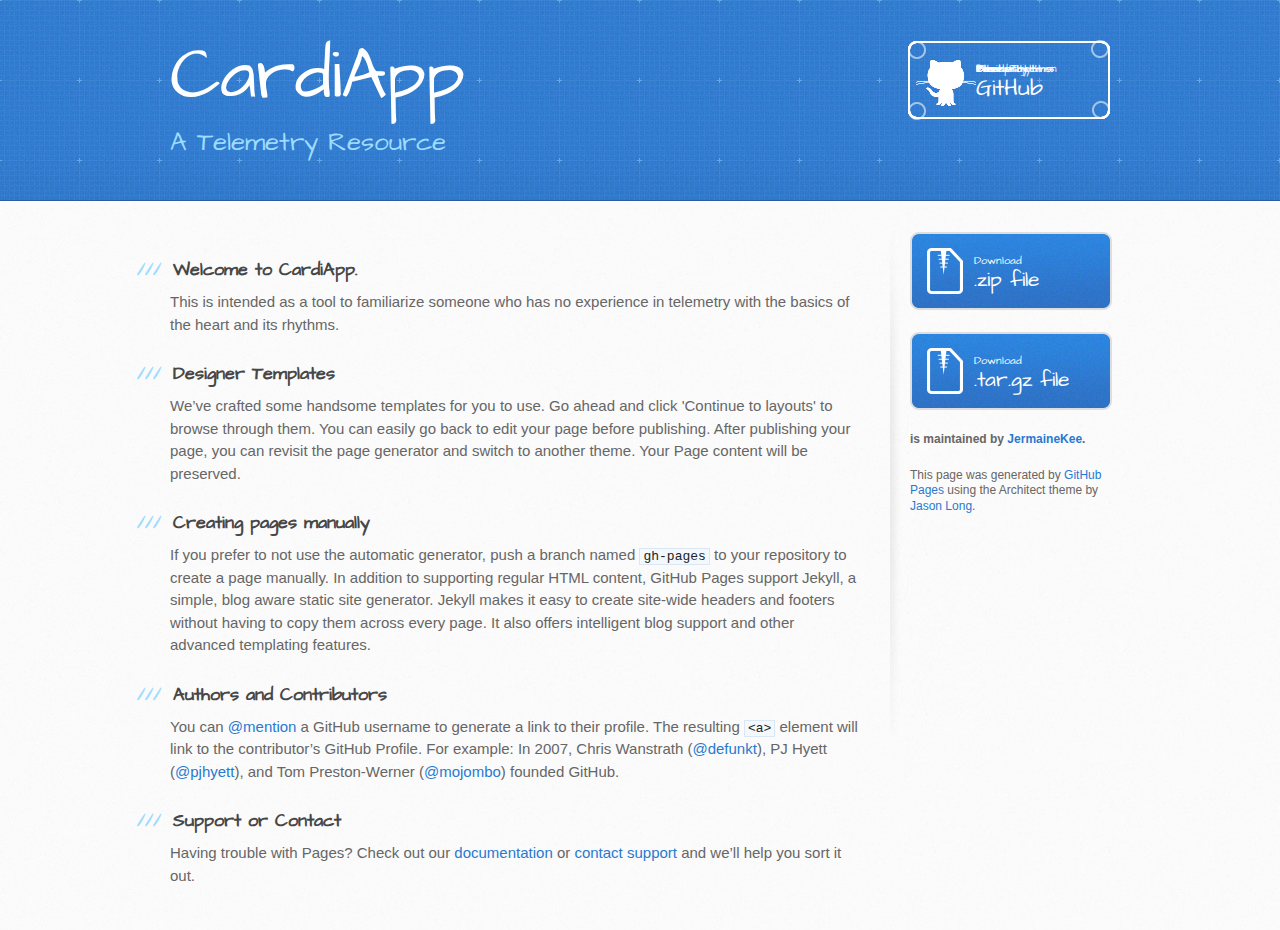
==== basic.html @ 7739f1e6 "added image and other pages" ====
<!DOCTYPE html>
<html>
  <head>
    <meta charset='utf-8'>
    <meta http-equiv="X-UA-Compatible" content="chrome=1">
    <meta name="viewport" content="width=device-width, initial-scale=1, maximum-scale=1">
    <link href='https://fonts.googleapis.com/css?family=Architects+Daughter' rel='stylesheet' type='text/css'>
    <link rel="stylesheet" type="text/css" href="stylesheets/stylesheet.css" media="screen">
    <link rel="stylesheet" type="text/css" href="stylesheets/github-light.css" media="screen">
    <link rel="stylesheet" type="text/css" href="stylesheets/print.css" media="print">

    <!--[if lt IE 9]>
    <script src="//html5shiv.googlecode.com/svn/trunk/html5.js"></script>
    <![endif]-->

    <title>CardiApp by JermaineKee</title>
  </head>

  <body>
    <header>
      <div class="inner">
        <h1>CardiApp</h1>
        <h2>A Telemetry Resource</h2>
        <a href="https://github.com/JermaineKee/cardiapp" class="button"><small>View project on</small> GitHub</a>
        <a href="heart.html" class="button"><small>The Heart</small></a>
        <a href="basic.html" class="button"><small>Basic Rhythms</small></a>
        <a href="blocks.html" class="button"><small>Blocks</small></a>
        <a href="paced.html" class="button"><small>Paced Rhythms</small></a>
        <a href="notthenorm.html" class="button"><small>Others</small></a>
      </div>
    </header>

    <div id="content-wrapper">
      <div class="inner clearfix">
        <section id="main-content">
          <h3>
<a id="welcome-to-cardiapp" class="anchor" href="#welcome-to-cardiapp" aria-hidden="true"><span class="octicon octicon-link"></span></a>Welcome to CardiApp.</h3>

<p>This is intended as a tool to familiarize someone who has no experience in telemetry with the basics of the heart and its rhythms.  </p>

<h3>
<a id="designer-templates" class="anchor" href="#designer-templates" aria-hidden="true"><span class="octicon octicon-link"></span></a>Designer Templates</h3>

<p>We’ve crafted some handsome templates for you to use. Go ahead and click 'Continue to layouts' to browse through them. You can easily go back to edit your page before publishing. After publishing your page, you can revisit the page generator and switch to another theme. Your Page content will be preserved.</p>

<h3>
<a id="creating-pages-manually" class="anchor" href="#creating-pages-manually" aria-hidden="true"><span class="octicon octicon-link"></span></a>Creating pages manually</h3>

<p>If you prefer to not use the automatic generator, push a branch named <code>gh-pages</code> to your repository to create a page manually. In addition to supporting regular HTML content, GitHub Pages support Jekyll, a simple, blog aware static site generator. Jekyll makes it easy to create site-wide headers and footers without having to copy them across every page. It also offers intelligent blog support and other advanced templating features.</p>

<h3>
<a id="authors-and-contributors" class="anchor" href="#authors-and-contributors" aria-hidden="true"><span class="octicon octicon-link"></span></a>Authors and Contributors</h3>

<p>You can <a href="https://github.com/blog/821" class="user-mention">@mention</a> a GitHub username to generate a link to their profile. The resulting <code>&lt;a&gt;</code> element will link to the contributor’s GitHub Profile. For example: In 2007, Chris Wanstrath (<a href="https://github.com/defunkt" class="user-mention">@defunkt</a>), PJ Hyett (<a href="https://github.com/pjhyett" class="user-mention">@pjhyett</a>), and Tom Preston-Werner (<a href="https://github.com/mojombo" class="user-mention">@mojombo</a>) founded GitHub.</p>

<h3>
<a id="support-or-contact" class="anchor" href="#support-or-contact" aria-hidden="true"><span class="octicon octicon-link"></span></a>Support or Contact</h3>

<p>Having trouble with Pages? Check out our <a href="https://help.github.com/pages">documentation</a> or <a href="https://github.com/contact">contact support</a> and we’ll help you sort it out.</p>

        </section>

        <aside id="sidebar">
          <a href="https://github.com/JermaineKee/cardiapp/zipball/master" class="button">
            <small>Download</small>
            .zip file
          </a>
          <a href="https://github.com/JermaineKee/cardiapp/tarball/master" class="button">
            <small>Download</small>
            .tar.gz file
          </a>

          <p class="repo-owner"><a href="https://github.com/JermaineKee/cardiapp"></a> is maintained by <a href="https://github.com/JermaineKee">JermaineKee</a>.</p>

          <p>This page was generated by <a href="https://pages.github.com">GitHub Pages</a> using the Architect theme by <a href="https://twitter.com/jasonlong">Jason Long</a>.</p>
        </aside>
      </div>
    </div>


  </body>
</html>
---- stylesheets/stylesheet.css ----
/*! normalize.css v3.0.2 | MIT License | git.io/normalize */

/**
 * 1. Set default font family to sans-serif.
 * 2. Prevent iOS text size adjust after orientation change, without disabling
 *    user zoom.
 */

html {
  font-family: sans-serif; /* 1 */
  -webkit-text-size-adjust: 100%; /* 2 */
  -ms-text-size-adjust: 100%; /* 2 */
}

/**
 * Remove default margin.
 */

body {
  margin: 0;
}

/* HTML5 display definitions
   ========================================================================== */

/**
 * Correct `block` display not defined for any HTML5 element in IE 8/9.
 * Correct `block` display not defined for `details` or `summary` in IE 10/11
 * and Firefox.
 * Correct `block` display not defined for `main` in IE 11.
 */

article,
aside,
details,
figcaption,
figure,
footer,
header,
hgroup,
main,
menu,
nav,
section,
summary {
  display: block;
}

/**
 * 1. Correct `inline-block` display not defined in IE 8/9.
 * 2. Normalize vertical alignment of `progress` in Chrome, Firefox, and Opera.
 */

audio,
canvas,
progress,
video {
  display: inline-block; /* 1 */
  vertical-align: baseline; /* 2 */
}

/**
 * Prevent modern browsers from displaying `audio` without controls.
 * Remove excess height in iOS 5 devices.
 */

audio:not([controls]) {
  display: none;
  height: 0;
}

/**
 * Address `[hidden]` styling not present in IE 8/9/10.
 * Hide the `template` element in IE 8/9/11, Safari, and Firefox < 22.
 */

[hidden],
template {
  display: none;
}

/* Links
   ========================================================================== */

/**
 * Remove the gray background color from active links in IE 10.
 */

a {
  background-color: transparent;
}

/**
 * Improve readability when focused and also mouse hovered in all browsers.
 */

a:active,
a:hover {
  outline: 0;
}

/* Text-level semantics
   ========================================================================== */

/**
 * Address styling not present in IE 8/9/10/11, Safari, and Chrome.
 */

abbr[title] {
  border-bottom: 1px dotted;
}

/**
 * Address style set to `bolder` in Firefox 4+, Safari, and Chrome.
 */

b,
strong {
  font-weight: bold;
}

/**
 * Address styling not present in Safari and Chrome.
 */

dfn {
  font-style: italic;
}

/**
 * Address variable `h1` font-size and margin within `section` and `article`
 * contexts in Firefox 4+, Safari, and Chrome.
 */

h1 {
  margin: 0.67em 0;
  font-size: 2em;
}

/**
 * Address styling not present in IE 8/9.
 */

mark {
  color: #000;
  background: #ff0;
}

/**
 * Address inconsistent and variable font size in all browsers.
 */

small {
  font-size: 80%;
}

/**
 * Prevent `sub` and `sup` affecting `line-height` in all browsers.
 */

sub,
sup {
  position: relative;
  font-size: 75%;
  line-height: 0;
  vertical-align: baseline;
}

sup {
  top: -0.5em;
}

sub {
  bottom: -0.25em;
}

/* Embedded content
   ========================================================================== */

/**
 * Remove border when inside `a` element in IE 8/9/10.
 */

img {
  border: 0;
}

/**
 * Correct overflow not hidden in IE 9/10/11.
 */

svg:not(:root) {
  overflow: hidden;
}

/* Grouping content
   ========================================================================== */

/**
 * Address margin not present in IE 8/9 and Safari.
 */

figure {
  margin: 1em 40px;
}

/**
 * Address differences between Firefox and other browsers.
 */

hr {
  height: 0;
  -moz-box-sizing: content-box;
  box-sizing: content-box;
}

/**
 * Contain overflow in all browsers.
 */

pre {
  overflow: auto;
}

/**
 * Address odd `em`-unit font size rendering in all browsers.
 */

code,
kbd,
pre,
samp {
  font-family: monospace, monospace;
  font-size: 1em;
}

/* Forms
   ========================================================================== */

/**
 * Known limitation: by default, Chrome and Safari on OS X allow very limited
 * styling of `select`, unless a `border` property is set.
 */

/**
 * 1. Correct color not being inherited.
 *    Known issue: affects color of disabled elements.
 * 2. Correct font properties not being inherited.
 * 3. Address margins set differently in Firefox 4+, Safari, and Chrome.
 */

button,
input,
optgroup,
select,
textarea {
  margin: 0; /* 3 */
  font: inherit; /* 2 */
  color: inherit; /* 1 */
}

/**
 * Address `overflow` set to `hidden` in IE 8/9/10/11.
 */

button {
  overflow: visible;
}

/**
 * Address inconsistent `text-transform` inheritance for `button` and `select`.
 * All other form control elements do not inherit `text-transform` values.
 * Correct `button` style inheritance in Firefox, IE 8/9/10/11, and Opera.
 * Correct `select` style inheritance in Firefox.
 */

button,
select {
  text-transform: none;
}

/**
 * 1. Avoid the WebKit bug in Android 4.0.* where (2) destroys native `audio`
 *    and `video` controls.
 * 2. Correct inability to style clickable `input` types in iOS.
 * 3. Improve usability and consistency of cursor style between image-type
 *    `input` and others.
 */

button,
html input[type="button"], /* 1 */
input[type="reset"],
input[type="submit"] {
  -webkit-appearance: button; /* 2 */
  cursor: pointer; /* 3 */
}

/**
 * Re-set default cursor for disabled elements.
 */

button[disabled],
html input[disabled] {
  cursor: default;
}

/**
 * Remove inner padding and border in Firefox 4+.
 */

button::-moz-focus-inner,
input::-moz-focus-inner {
  padding: 0;
  border: 0;
}

/**
 * Address Firefox 4+ setting `line-height` on `input` using `!important` in
 * the UA stylesheet.
 */
img {
  vertical-align: middle;
}
.img-responsive {
  display:block;
  max-width: 100%;
  height: auto;
}
input {
  line-height: normal;
}

/**
 * It's recommended that you don't attempt to style these elements.
 * Firefox's implementation doesn't respect box-sizing, padding, or width.
 *
 * 1. Address box sizing set to `content-box` in IE 8/9/10.
 * 2. Remove excess padding in IE 8/9/10.
 */

input[type="checkbox"],
input[type="radio"] {
  box-sizing: border-box; /* 1 */
  padding: 0; /* 2 */
}

/**
 * Fix the cursor style for Chrome's increment/decrement buttons. For certain
 * `font-size` values of the `input`, it causes the cursor style of the
 * decrement button to change from `default` to `text`.
 */

input[type="number"]::-webkit-inner-spin-button,
input[type="number"]::-webkit-outer-spin-button {
  height: auto;
}

/**
 * 1. Address `appearance` set to `searchfield` in Safari and Chrome.
 * 2. Address `box-sizing` set to `border-box` in Safari and Chrome
 *    (include `-moz` to future-proof).
 */

input[type="search"] {
  -webkit-box-sizing: content-box; /* 2 */
  -moz-box-sizing: content-box;
  box-sizing: content-box;
  -webkit-appearance: textfield; /* 1 */
}

/**
 * Remove inner padding and search cancel button in Safari and Chrome on OS X.
 * Safari (but not Chrome) clips the cancel button when the search input has
 * padding (and `textfield` appearance).
 */

input[type="search"]::-webkit-search-cancel-button,
input[type="search"]::-webkit-search-decoration {
  -webkit-appearance: none;
}

/**
 * Define consistent border, margin, and padding.
 */

fieldset {
  padding: 0.35em 0.625em 0.75em;
  margin: 0 2px;
  border: 1px solid #c0c0c0;
}

/**
 * 1. Correct `color` not being inherited in IE 8/9/10/11.
 * 2. Remove padding so people aren't caught out if they zero out fieldsets.
 */

legend {
  padding: 0; /* 2 */
  border: 0; /* 1 */
}

/**
 * Remove default vertical scrollbar in IE 8/9/10/11.
 */

textarea {
  overflow: auto;
}

/**
 * Don't inherit the `font-weight` (applied by a rule above).
 * NOTE: the default cannot safely be changed in Chrome and Safari on OS X.
 */

optgroup {
  font-weight: bold;
}

/* Tables
   ========================================================================== */

/**
 * Remove most spacing between table cells.
 */

table {
  border-spacing: 0;
  border-collapse: collapse;
}

td,
th {
  padding: 0;
}

/* LAYOUT STYLES */
body {
  font-family: 'Helvetica Neue', Helvetica, Arial, serif;
  font-size: 15px;
  font-weight: 400;
  line-height: 1.5;
  color: #666;
  background: #fafafa url(../images/body-bg.jpg) 0 0 repeat;
}

p {
  margin-top: 0;
}

a {
  color: #2879d0;
}
a:hover {
  color: #2268b2;
}

header {
  padding-top: 40px;
  padding-bottom: 40px;
  font-family: 'Architects Daughter', 'Helvetica Neue', Helvetica, Arial, serif;
  background: #2e7bcf url(../images/header-bg.jpg) 0 0 repeat-x;
  border-bottom: solid 1px #275da1;
}

header h1 {
  width: 540px;
  margin-top: 0;
  margin-bottom: 0.2em;
  font-size: 72px;
  font-weight: normal;
  line-height: 1;
  color: #fff;
  letter-spacing: -1px;
}

header h2 {
  width: 540px;
  margin-top: 0;
  margin-bottom: 0;
  font-size: 26px;
  font-weight: normal;
  line-height: 1.3;
  color: #9ddcff;
  letter-spacing: 0;
}

.inner {
  position: relative;
  width: 940px;
  margin: 0 auto;
}

#content-wrapper {
  padding-top: 30px;
  border-top: solid 1px #fff;
}

#main-content {
  float: left;
  width: 690px;
}

#main-content img {
  max-width: 100%;
}

aside#sidebar {
  float: right;
  width: 200px;
  min-height: 504px;
  padding-left: 20px;
  font-size: 12px;
  line-height: 1.3;
  background: transparent url(../images/sidebar-bg.jpg) 0 0 no-repeat;
}

aside#sidebar p.repo-owner,
aside#sidebar p.repo-owner a {
  font-weight: bold;
}

#downloads {
  margin-bottom: 40px;
}

a.button {
  width: 134px;
  height: 58px;
  padding-top: 22px;
  padding-left: 68px;
  font-family: 'Architects Daughter', 'Helvetica Neue', Helvetica, Arial, serif;
  font-size: 23px;
  line-height: 1.2;
  color: #fff;
}
a.button small {
  display: block;
  font-size: 11px;
}
header a.button {
  position: absolute;
  top: 0;
  right: 0;
  background: transparent url(../images/github-button.png) 0 0 no-repeat;
}
aside a.button {
  display: block;
  width: 138px;
  padding-left: 64px;
  margin-bottom: 20px;
  font-size: 21px;
  background: transparent url(../images/download-button.png) 0 0 no-repeat;
}

code, pre {
  margin-bottom: 30px;
  font-family: Monaco, "Bitstream Vera Sans Mono", "Lucida Console", Terminal, monospace;
  font-size: 13px;
  color: #222;
}

code {
  padding: 0 3px;
  background-color: #f2f8fc;
  border: solid 1px #dbe7f3;
}

pre {
  padding: 20px;
  overflow: auto;
  text-shadow: none;
  background: #fff;
  border: solid 1px #f2f2f2;
}
pre code {
  padding: 0;
  color: #2879d0;
  background-color: #fff;
  border: none;
}

ul, ol, dl {
  margin-bottom: 20px;
}


/* COMMON STYLES */

hr {
  height: 0;
  margin-top: 1em;
  margin-bottom: 1em;
  border: 0;
  border-top: solid 1px #ddd;
}

table {
  width: 100%;
  border: 1px solid #ebebeb;
}

th {
  font-weight: 500;
}

td {
  font-weight: 300;
  text-align: center;
  border: 1px solid #ebebeb;
}

form {
  padding: 20px;
  background: #f2f2f2;

}


/* GENERAL ELEMENT TYPE STYLES */

#main-content h1 {
  margin-top: 0;
  margin-bottom: 0;
  font-family: 'Architects Daughter', 'Helvetica Neue', Helvetica, Arial, serif;
  font-size: 2.8em;
  font-weight: normal;
  color: #474747;
  text-indent: 6px;
  letter-spacing: -1px;
}

#main-content h1:before {
  padding-right: 0.3em;
  margin-left: -0.9em;
  color: #9ddcff;
  content: "/";
}

#main-content h2 {
  margin-bottom: 8px;
  font-family: 'Architects Daughter', 'Helvetica Neue', Helvetica, Arial, serif;
  font-size: 22px;
  font-weight: bold;
  color: #474747;
  text-indent: 4px;
}
#main-content h2:before {
  padding-right: 0.3em;
  margin-left: -1.5em;
  content: "//";
  color: #9ddcff;
}

#main-content h3 {
  margin-top: 24px;
  margin-bottom: 8px;
  font-family: 'Architects Daughter', 'Helvetica Neue', Helvetica, Arial, serif;
  font-size: 18px;
  font-weight: bold;
  color: #474747;
  text-indent: 3px;
}

#main-content h3:before {
  padding-right: 0.3em;
  margin-left: -2em;
  content: "///";
  color: #9ddcff;
}

#main-content h4 {
  margin-bottom: 8px;
  font-family: 'Architects Daughter', 'Helvetica Neue', Helvetica, Arial, serif;
  font-size: 15px;
  font-weight: bold;
  color: #474747;
  text-indent: 3px;
}

h4:before {
  padding-right: 0.3em;
  margin-left: -2.8em;
  content: "////";
  color: #9ddcff;
}

#main-content h5 {
  margin-bottom: 8px;
  font-family: 'Architects Daughter', 'Helvetica Neue', Helvetica, Arial, serif;
  font-size: 14px;
  color: #474747;
  text-indent: 3px;
}
h5:before {
  padding-right: 0.3em;
  margin-left: -3.2em;
  content: "/////";
  color: #9ddcff;
}

#main-content h6 {
  margin-bottom: 8px;
  font-family: 'Architects Daughter', 'Helvetica Neue', Helvetica, Arial, serif;
  font-size: .8em;
  color: #474747;
  text-indent: 3px;
}
h6:before {
  padding-right: 0.3em;
  margin-left: -3.7em;
  content: "//////";
  color: #9ddcff;
}

p {
  margin-bottom: 20px;
}

a {
  text-decoration: none;
}

p a {
  font-weight: 400;
}

blockquote {
  padding: 0 0 0 30px;
  margin-bottom: 20px;
  font-size: 1.6em;
  border-left: 10px solid #e9e9e9;
}

ul {
  list-style-position: inside;
  list-style: disc;
  padding-left: 20px;
}

ol {
  list-style-position: inside;
  list-style: decimal;
  padding-left: 3px;
}

dl dd {
  font-style: italic;
  font-weight: 100;
}

footer {
  padding-top: 20px;
  padding-bottom: 30px;
  margin-top: 40px;
  font-size: 13px;
  color: #aaa;
  background: transparent url('../images/hr.png') 0 0 no-repeat;
}

footer a {
  color: #666;
}
footer a:hover {
  color: #444;
}

/* MISC */
.clearfix:after {
  display: block;
  height: 0;
  clear: both;
  visibility: hidden;
  content: '.';
}

.clearfix {display: inline-block;}
* html .clearfix {height: 1%;}
.clearfix {display: block;}

/* #Media Queries
================================================== */

/* Smaller than standard 960 (devices and browsers) */
@media only screen and (max-width: 959px) { }

/* Tablet Portrait size to standard 960 (devices and browsers) */
@media only screen and (min-width: 768px) and (max-width: 959px) {
  .inner {
    width: 740px;
  }
  header h1, header h2 {
    width: 340px;
  }
  header h1 {
    font-size: 60px;
  }
  header h2 {
    font-size: 30px;
  }
  #main-content {
    width: 490px;
  }
  #main-content h1:before,
  #main-content h2:before,
  #main-content h3:before,
  #main-content h4:before,
  #main-content h5:before,
  #main-content h6:before {
    padding-right: 0;
    margin-left: 0;
    content: none;
  }
}

/* All Mobile Sizes (devices and browser) */
@media only screen and (max-width: 767px) {
  .inner {
    width: 93%;
  }
  header {
    padding: 20px 0;
  }
  header .inner {
    position: relative;
  }
  header h1, header h2 {
    width: 100%;
  }
  header h1 {
    font-size: 48px;
  }
  header h2 {
    font-size: 24px;
  }
  header a.button {
    position: relative;
    display: inline-block;
    width: auto;
    height: auto;
    padding: 5px 10px;
    margin-top: 15px;
    font-size: 13px;
    line-height: 1;
    color: #2879d0;
    text-align: center;
    background-color: #9ddcff;
    background-image: none;
    border-radius: 5px;
    -moz-border-radius: 5px;
    -webkit-border-radius: 5px;
  }
  header a.button small {
    display: inline;
    font-size: 13px;
  }
  #main-content,
  aside#sidebar {
    float: none;
    width: 100% ! important;
  }
  aside#sidebar {
    min-height: 0;
    padding: 20px 0;
    margin-top: 20px;
    background-image: none;
    border-top: solid 1px #ddd;
  }
  aside#sidebar a.button {
    display: none;
  }
  #main-content h1:before,
  #main-content h2:before,
  #main-content h3:before,
  #main-content h4:before,
  #main-content h5:before,
  #main-content h6:before {
    padding-right: 0;
    margin-left: 0;
    content: none;
  }
}

/* Mobile Landscape Size to Tablet Portrait (devices and browsers) */
@media only screen and (min-width: 480px) and (max-width: 767px) { }

/* Mobile Portrait Size to Mobile Landscape Size (devices and browsers) */
@media only screen and (max-width: 479px) { }
---- stylesheets/github-light.css ----
/*
   Copyright 2014 GitHub Inc.

   Licensed under the Apache License, Version 2.0 (the "License");
   you may not use this file except in compliance with the License.
   You may obtain a copy of the License at

       http://www.apache.org/licenses/LICENSE-2.0

   Unless required by applicable law or agreed to in writing, software
   distributed under the License is distributed on an "AS IS" BASIS,
   WITHOUT WARRANTIES OR CONDITIONS OF ANY KIND, either express or implied.
   See the License for the specific language governing permissions and
   limitations under the License.

*/

.pl-c /* comment */ {
  color: #969896;
}

.pl-c1      /* constant, markup.raw, meta.diff.header, meta.module-reference, meta.property-name, support, support.constant, support.variable, variable.other.constant */,
.pl-s .pl-v /* string variable */ {
  color: #0086b3;
}

.pl-e  /* entity */,
.pl-en /* entity.name */ {
  color: #795da3;
}

.pl-s .pl-s1 /* string source */,
.pl-smi      /* storage.modifier.import, storage.modifier.package, storage.type.java, variable.other, variable.parameter.function */ {
  color: #333;
}

.pl-ent /* entity.name.tag */ {
  color: #63a35c;
}

.pl-k /* keyword, storage, storage.type */ {
  color: #a71d5d;
}

.pl-pds              /* punctuation.definition.string, string.regexp.character-class */,
.pl-s                /* string */,
.pl-s .pl-pse .pl-s1 /* string punctuation.section.embedded source */,
.pl-sr               /* string.regexp */,
.pl-sr .pl-cce       /* string.regexp constant.character.escape */,
.pl-sr .pl-sra       /* string.regexp string.regexp.arbitrary-repitition */,
.pl-sr .pl-sre       /* string.regexp source.ruby.embedded */ {
  color: #183691;
}

.pl-v /* variable */ {
  color: #ed6a43;
}

.pl-id /* invalid.deprecated */ {
  color: #b52a1d;
}

.pl-ii /* invalid.illegal */ {
  background-color: #b52a1d;
  color: #f8f8f8;
}

.pl-sr .pl-cce /* string.regexp constant.character.escape */ {
  color: #63a35c;
  font-weight: bold;
}

.pl-ml /* markup.list */ {
  color: #693a17;
}

.pl-mh        /* markup.heading */,
.pl-mh .pl-en /* markup.heading entity.name */,
.pl-ms        /* meta.separator */ {
  color: #1d3e81;
  font-weight: bold;
}

.pl-mq /* markup.quote */ {
  color: #008080;
}

.pl-mi /* markup.italic */ {
  color: #333;
  font-style: italic;
}

.pl-mb /* markup.bold */ {
  color: #333;
  font-weight: bold;
}

.pl-md /* markup.deleted, meta.diff.header.from-file */ {
  background-color: #ffecec;
  color: #bd2c00;
}

.pl-mi1 /* markup.inserted, meta.diff.header.to-file */ {
  background-color: #eaffea;
  color: #55a532;
}

.pl-mdr /* meta.diff.range */ {
  color: #795da3;
  font-weight: bold;
}

.pl-mo /* meta.output */ {
  color: #1d3e81;
}
---- stylesheets/print.css ----
html, body, div, span, applet, object, iframe,
h1, h2, h3, h4, h5, h6, p, blockquote, pre,
a, abbr, acronym, address, big, cite, code,
del, dfn, em, img, ins, kbd, q, s, samp,
small, strike, strong, sub, sup, tt, var,
b, u, i, center,
dl, dt, dd, ol, ul, li,
fieldset, form, label, legend,
table, caption, tbody, tfoot, thead, tr, th, td,
article, aside, canvas, details, embed,
figure, figcaption, footer, header, hgroup,
menu, nav, output, ruby, section, summary,
time, mark, audio, video {
  padding: 0;
  margin: 0;
  font: inherit;
  font-size: 100%;
  vertical-align: baseline;
  border: 0;
}
/* HTML5 display-role reset for older browsers */
article, aside, details, figcaption, figure,
footer, header, hgroup, menu, nav, section {
  display: block;
}
body {
  line-height: 1;
}
ol, ul {
  list-style: none;
}
blockquote, q {
  quotes: none;
}
blockquote:before, blockquote:after,
q:before, q:after {
  content: '';
  content: none;
}
table {
  border-spacing: 0;
  border-collapse: collapse;
}
body {
  font-family: 'Helvetica Neue', Helvetica, Arial, serif;
  font-size: 13px;
  line-height: 1.5;
  color: #000;
}

a {
  font-weight: bold;
  color: #d5000d;
}

header {
  padding-top: 35px;
  padding-bottom: 10px;
}

header h1 {
  font-size: 48px;
  font-weight: bold;
  line-height: 1.2;
  color: #303030;
  letter-spacing: -1px;
}

header h2 {
  font-size: 24px;
  font-weight: normal;
  line-height: 1.3;
  color: #aaa;
  letter-spacing: -1px;
}
#downloads {
  display: none;
}
#main_content {
  padding-top: 20px;
}

code, pre {
  margin-bottom: 30px;
  font-family: Monaco, "Bitstream Vera Sans Mono", "Lucida Console", Terminal;
  font-size: 12px;
  color: #222;
}

code {
  padding: 0 3px;
}

pre {
  padding: 20px;
  overflow: auto;
  border: solid 1px #ddd;
}
pre code {
  padding: 0;
}

ul, ol, dl {
  margin-bottom: 20px;
}


/* COMMON STYLES */

table {
  width: 100%;
  border: 1px solid #ebebeb;
}

th {
  font-weight: 500;
}

td {
  font-weight: 300;
  text-align: center;
  border: 1px solid #ebebeb;
}

form {
  padding: 20px;
  background: #f2f2f2;

}


/* GENERAL ELEMENT TYPE STYLES */

h1 {
  font-size: 2.8em;
}

h2 {
  margin-bottom: 8px;
  font-size: 22px;
  font-weight: bold;
  color: #303030;
}

h3 {
  margin-bottom: 8px;
  font-size: 18px;
  font-weight: bold;
  color: #d5000d;
}

h4 {
  font-size: 16px;
  font-weight: bold;
  color: #303030;
}

h5 {
  font-size: 1em;
  color: #303030;
}

h6 {
  font-size: .8em;
  color: #303030;
}

p {
  margin-bottom: 20px;
  font-weight: 300;
}

a {
  text-decoration: none;
}

p a {
  font-weight: 400;
}

blockquote {
  padding: 0 0 0 30px;
  margin-bottom: 20px;
  font-size: 1.6em;
  border-left: 10px solid #e9e9e9;
}

ul li {
  padding-left: 20px;
  list-style-position: inside;
  list-style: disc;
}

ol li {
  padding-left: 3px;
  list-style-position: inside;
  list-style: decimal;
}

dl dd {
  font-style: italic;
  font-weight: 100;
}

footer {
  padding-top: 20px;
  padding-bottom: 30px;
  margin-top: 40px;
  font-size: 13px;
  color: #aaa;
}

footer a {
  color: #666;
}

/* MISC */
.clearfix:after {
  display: block;
  height: 0;
  clear: both;
  visibility: hidden;
  content: '.';
}

.clearfix {display: inline-block;}
* html .clearfix {height: 1%;}
.clearfix {display: block;}
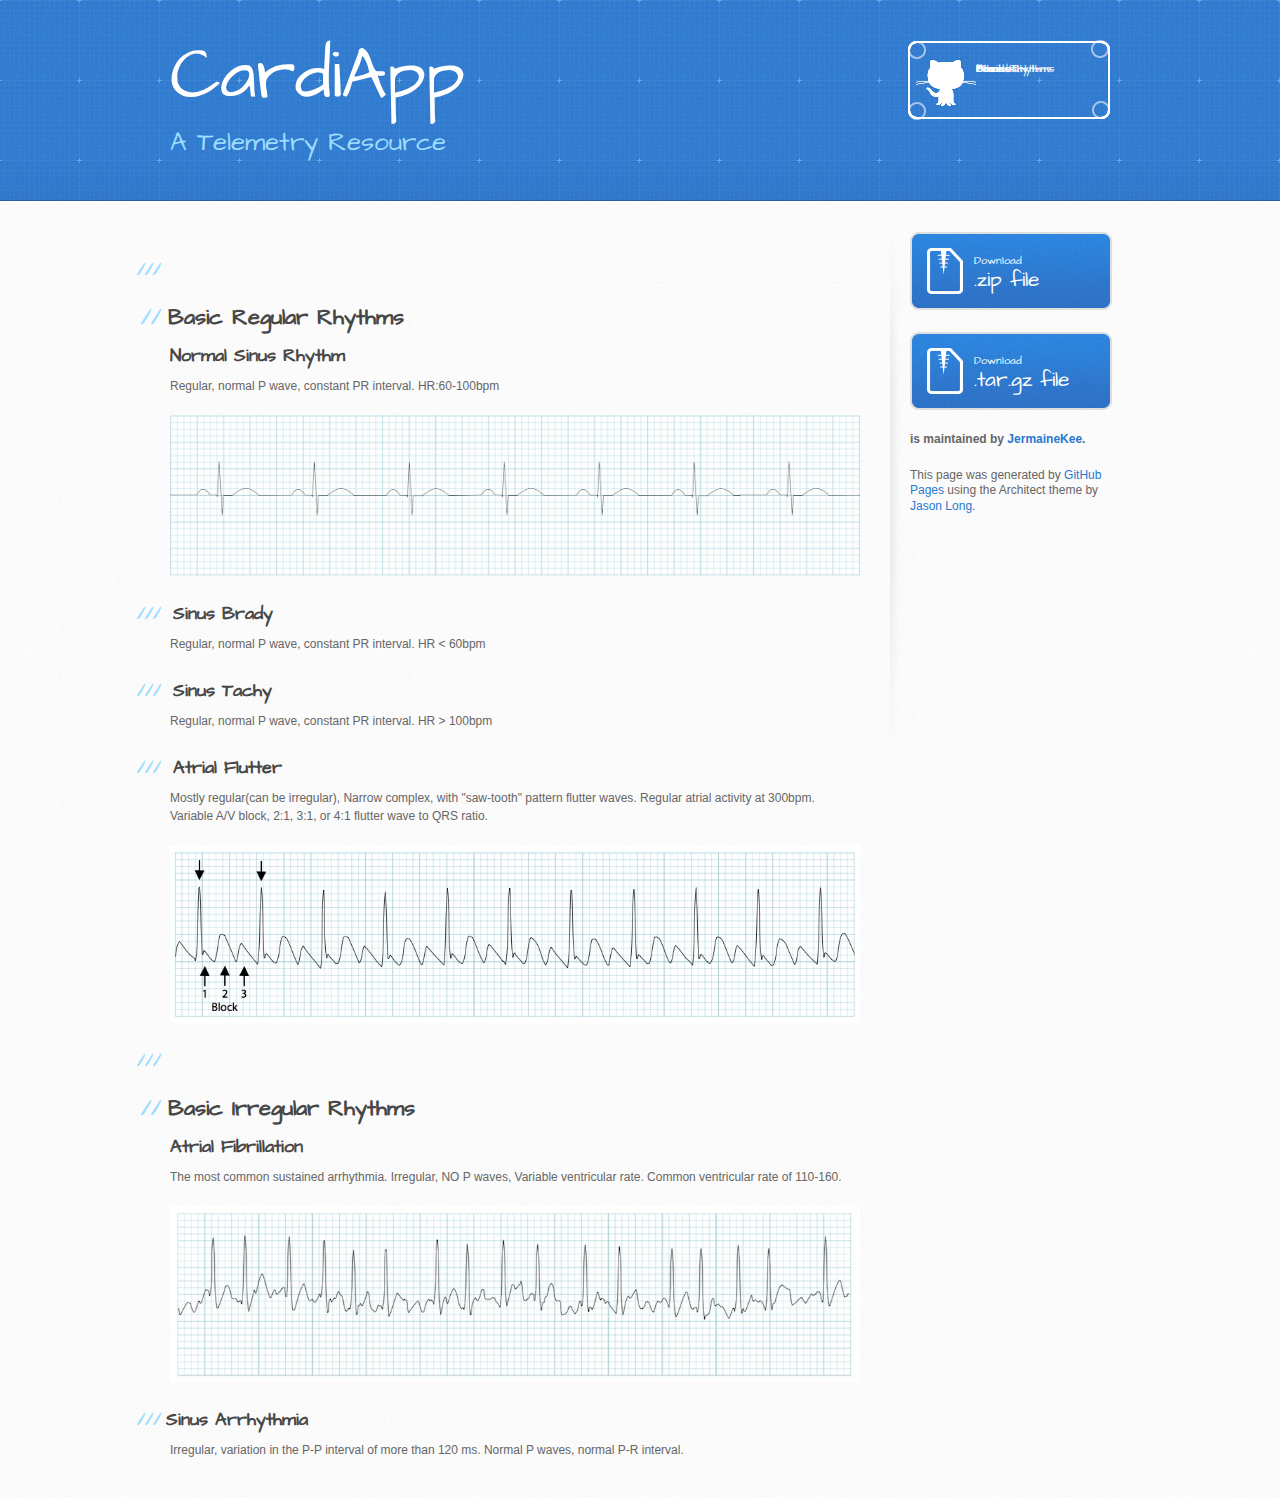
==== commit 6ad654e9: "basic rhythms" ====
--- a/basic.html
+++ b/basic.html
@@ -21,7 +21,7 @@
       <div class="inner">
         <h1>CardiApp</h1>
         <h2>A Telemetry Resource</h2>
-        <a href="https://github.com/JermaineKee/cardiapp" class="button"><small>View project on</small> GitHub</a>
+        <a href="index.html" class="button"><small>Home</a>
         <a href="heart.html" class="button"><small>The Heart</small></a>
         <a href="basic.html" class="button"><small>Basic Rhythms</small></a>
         <a href="blocks.html" class="button"><small>Blocks</small></a>
@@ -34,29 +34,44 @@
       <div class="inner clearfix">
         <section id="main-content">
           <h3>
-<a id="welcome-to-cardiapp" class="anchor" href="#welcome-to-cardiapp" aria-hidden="true"><span class="octicon octicon-link"></span></a>Welcome to CardiApp.</h3>
+<div>
+<h2>Basic Regular Rhythms</h2>
+</div>
+<a id="welcome-to-cardiapp" class="anchor" href="#welcome-to-cardiapp" aria-hidden="true"><span class="octicon octicon-link"></span></a>Normal Sinus Rhythm</h3>
 
-<p>This is intended as a tool to familiarize someone who has no experience in telemetry with the basics of the heart and its rhythms.  </p>
+<p>Regular, normal P wave, constant PR interval.  HR:60-100bpm</p>
+<div>
+  <img class="img-responsive" src="images/NSR.jpg" alt="scope" />
+</div>
 
 <h3>
-<a id="designer-templates" class="anchor" href="#designer-templates" aria-hidden="true"><span class="octicon octicon-link"></span></a>Designer Templates</h3>
+<a id="designer-templates" class="anchor" href="#designer-templates" aria-hidden="true"><span class="octicon octicon-link"></span></a>Sinus Brady</h3>
 
-<p>We’ve crafted some handsome templates for you to use. Go ahead and click 'Continue to layouts' to browse through them. You can easily go back to edit your page before publishing. After publishing your page, you can revisit the page generator and switch to another theme. Your Page content will be preserved.</p>
+<p>Regular, normal P wave, constant PR interval. HR < 60bpm</p>
 
 <h3>
-<a id="creating-pages-manually" class="anchor" href="#creating-pages-manually" aria-hidden="true"><span class="octicon octicon-link"></span></a>Creating pages manually</h3>
+<a id="creating-pages-manually" class="anchor" href="#creating-pages-manually" aria-hidden="true"><span class="octicon octicon-link"></span></a>Sinus Tachy</h3>
 
-<p>If you prefer to not use the automatic generator, push a branch named <code>gh-pages</code> to your repository to create a page manually. In addition to supporting regular HTML content, GitHub Pages support Jekyll, a simple, blog aware static site generator. Jekyll makes it easy to create site-wide headers and footers without having to copy them across every page. It also offers intelligent blog support and other advanced templating features.</p>
+<p>Regular, normal P wave, constant PR interval. HR > 100bpm</p>
+<h3>
+  Atrial Flutter</h3>
+<p>Mostly regular(can be irregular), Narrow complex, with "saw-tooth" pattern flutter waves.  Regular atrial activity at 300bpm. Variable A/V block, 2:1, 3:1, or 4:1 flutter wave to QRS ratio.
+  <div>
+    <img class="img-responsive" src="images/aflutter.jpg" alt="scope" />
+  </div>
+<h3>
 
-<h3>
-<a id="authors-and-contributors" class="anchor" href="#authors-and-contributors" aria-hidden="true"><span class="octicon octicon-link"></span></a>Authors and Contributors</h3>
+<div>
+<h2>Basic Irregular Rhythms</h2>
+  </div>
+<a id="authors-and-contributors" class="anchor" href="#authors-and-contributors" aria-hidden="true"><span class="octicon octicon-link"></span></a>Atrial Fibrillation</h3>
+<p>The most common sustained arrhythmia. Irregular, NO P waves, Variable ventricular rate. Common ventricular rate of 110-160.
+  <div>
+    <img class="img-responsive" src="images/afib.jpg" alt="scope" />
+  </div>
+<h3>Sinus Arrhythmia</h3>
+<p>Irregular, variation in the P-P interval of more than 120 ms. Normal P waves, normal P-R interval.
 
-<p>You can <a href="https://github.com/blog/821" class="user-mention">@mention</a> a GitHub username to generate a link to their profile. The resulting <code>&lt;a&gt;</code> element will link to the contributor’s GitHub Profile. For example: In 2007, Chris Wanstrath (<a href="https://github.com/defunkt" class="user-mention">@defunkt</a>), PJ Hyett (<a href="https://github.com/pjhyett" class="user-mention">@pjhyett</a>), and Tom Preston-Werner (<a href="https://github.com/mojombo" class="user-mention">@mojombo</a>) founded GitHub.</p>
-
-<h3>
-<a id="support-or-contact" class="anchor" href="#support-or-contact" aria-hidden="true"><span class="octicon octicon-link"></span></a>Support or Contact</h3>
-
-<p>Having trouble with Pages? Check out our <a href="https://help.github.com/pages">documentation</a> or <a href="https://github.com/contact">contact support</a> and we’ll help you sort it out.</p>
 
         </section>
 
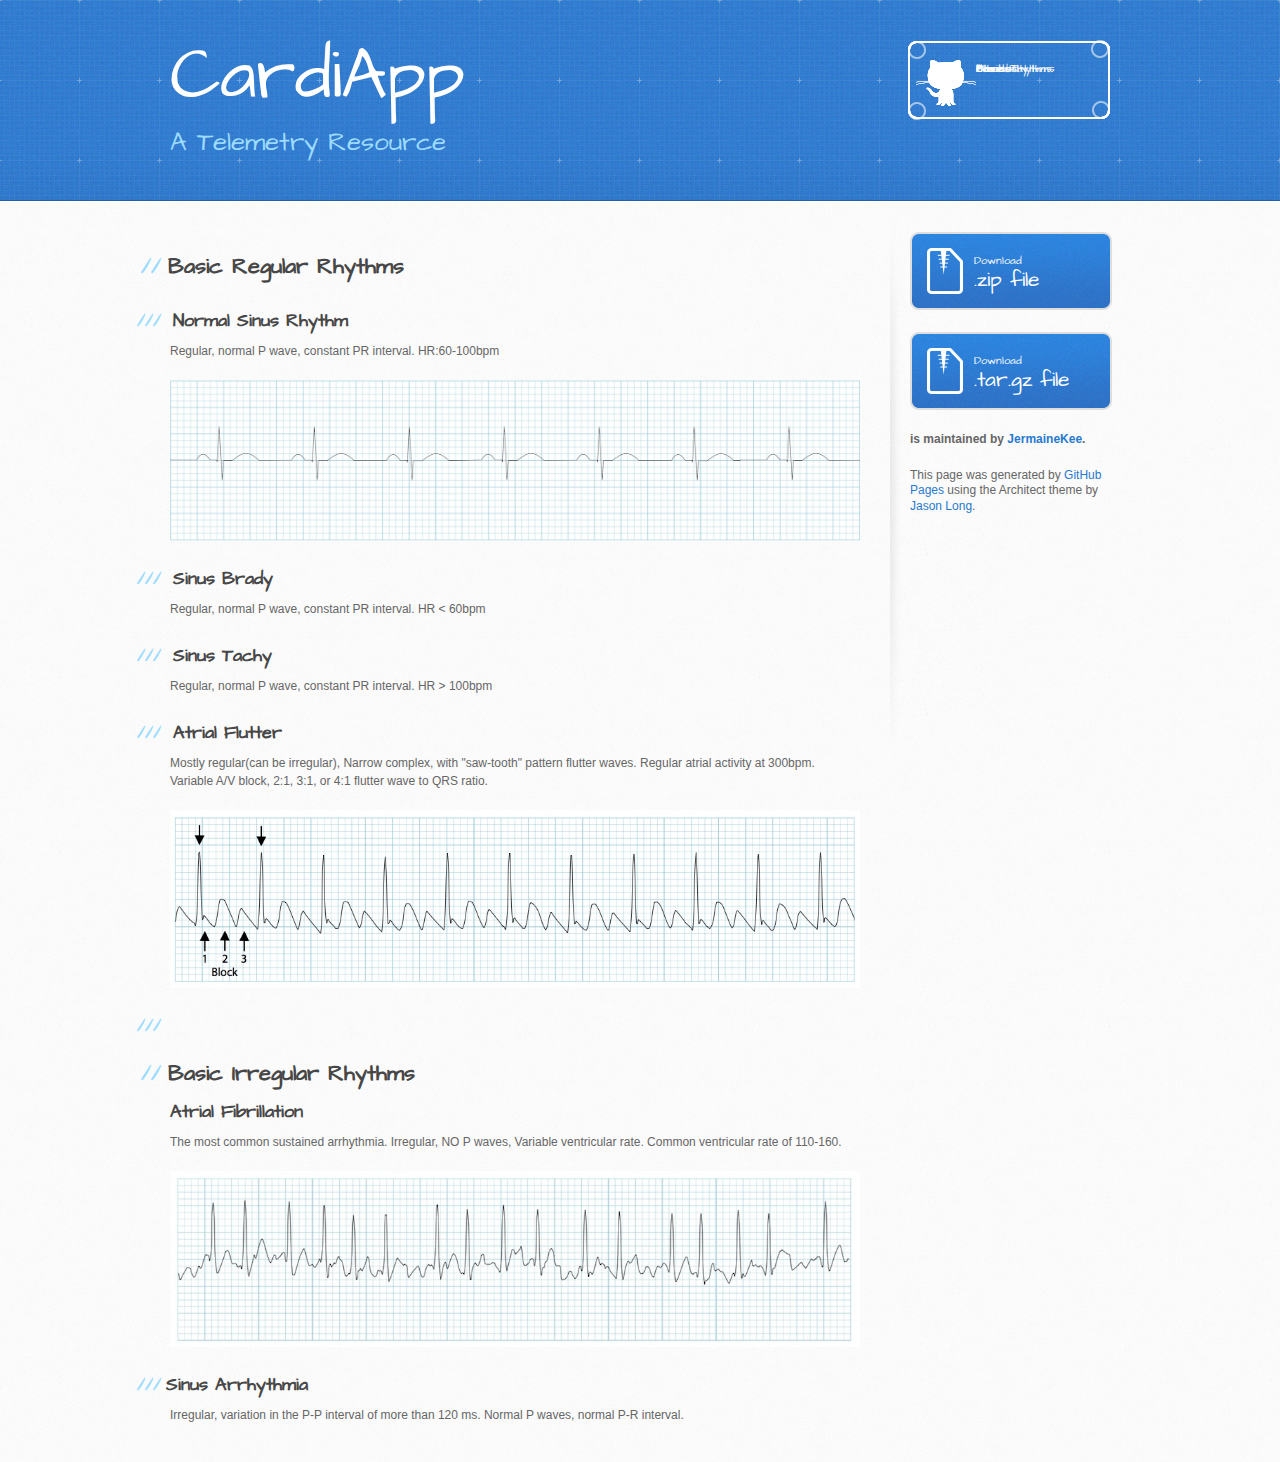
==== commit 292ecf6e: "blocks page" ====
--- a/basic.html
+++ b/basic.html
@@ -33,10 +33,12 @@
     <div id="content-wrapper">
       <div class="inner clearfix">
         <section id="main-content">
-          <h3>
+
 <div>
 <h2>Basic Regular Rhythms</h2>
 </div>
+<h3>
+
 <a id="welcome-to-cardiapp" class="anchor" href="#welcome-to-cardiapp" aria-hidden="true"><span class="octicon octicon-link"></span></a>Normal Sinus Rhythm</h3>
 
 <p>Regular, normal P wave, constant PR interval.  HR:60-100bpm</p>
